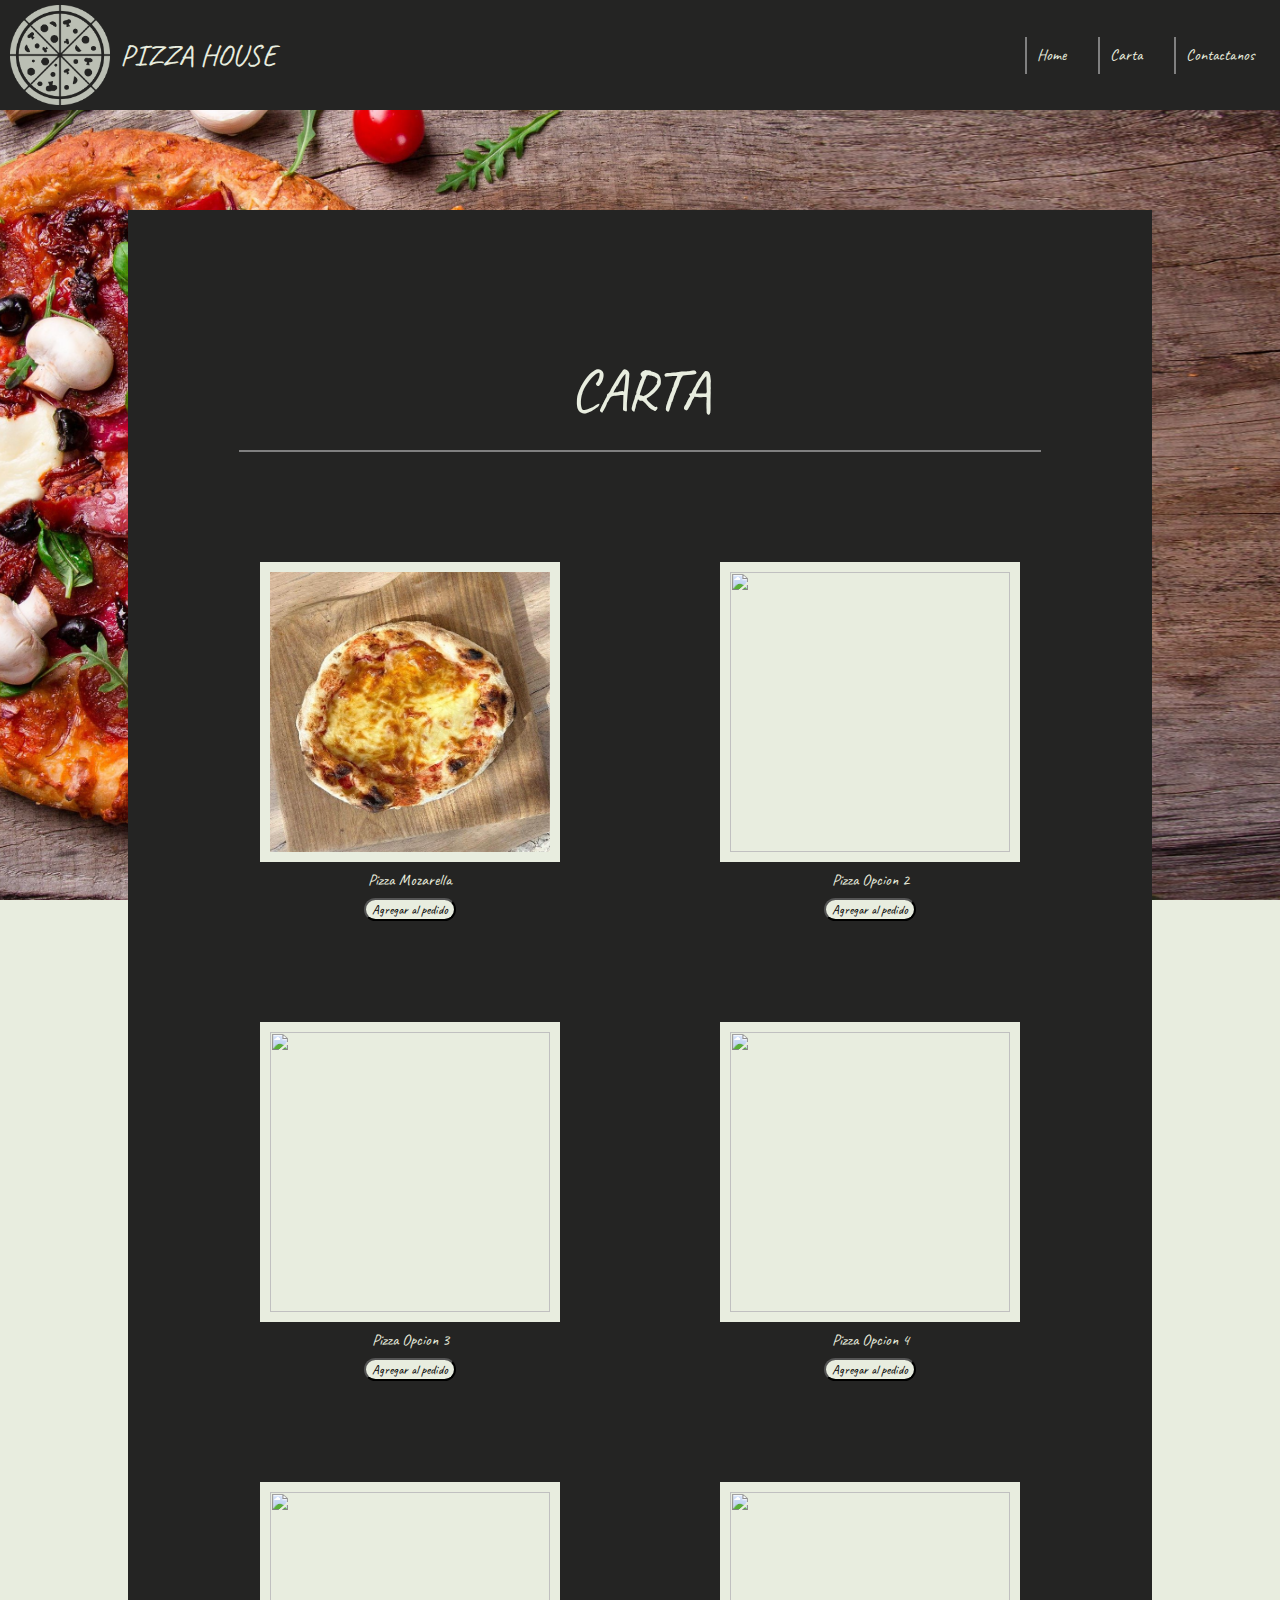
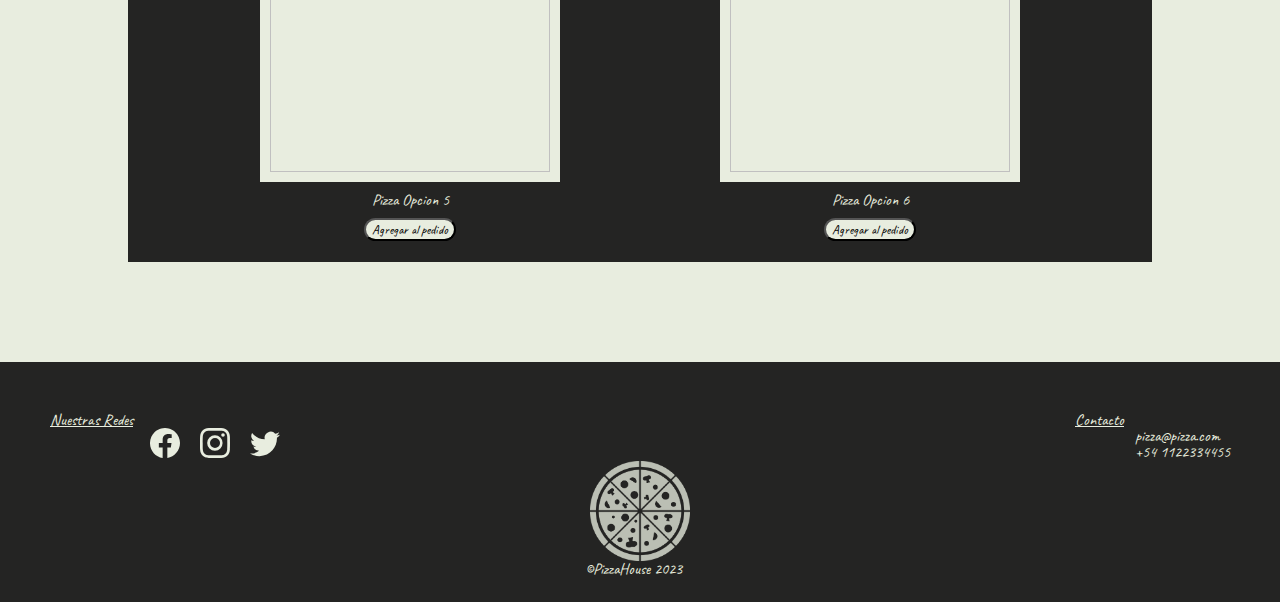
==== pages/productos.html @ 60effff0 "Creando Proyecto Pizzeria" ====
<!DOCTYPE html>
<html lang="en">
<head>
    <meta charset="UTF-8">
    <meta name="viewport" content="width=device-width, initial-scale=1.0">
    <title>Carta</title>
    <!-- css interno -->
    <link rel="shortcut icon" href="../assets/imagenes/iconopizza.png" type="image/x-icon">
    <link rel="stylesheet" href="../assets/css/reset.css">
    <link rel="stylesheet" href="../assets/css/body.css">
    <link rel="stylesheet" href="../assets/css/encabezado.css">
    <link rel="stylesheet" href="../assets/css/pie-pagina.css">
    <link rel="stylesheet" href="../assets/css/productos.css">
     <!-- css google fonts -->
    <link rel="preconnect" href="https://fonts.googleapis.com">
    <link rel="preconnect" href="https://fonts.gstatic.com" crossorigin>
    <link href="https://fonts.googleapis.com/css2?family=Caveat:wght@700&display=swap" rel="stylesheet">
</head>
<body>
    <header class="encabezado__Principal">
        <div class="container">
            <div class="encabezado__logo">
                <img src="../assets/imagenes/LogoPizzeriaB.png" alt="LogoPizzeria" class="encabezado__logo--icono">
                <h1 class="encabezado__logo--h1"><a href="index.html">PIZZA HOUSE</a></h1>
            </div>
            <nav class="navegacion">
                <ul class="encabezado__lista">
                    <li class="encabezado__lista-li"><a href="../index.html" class="encabezado__lista-link"><hr>Home</a></li>
                    <li ><a href="productos.html" class="encabezado__lista-link"><hr>Carta</a></li>
                    <li ><a href="contacto.html" class="encabezado__lista-link"><hr>Contactanos</a></li>
                </ul>
            </nav>
    </header>
    <main>
        <section class="carta__seccion1">
            <h1 class="carta__titulo"> CARTA <hr></h1>
            <div class="carta__seccion-interior"> 
                <div class="carta__seccion-productos"><img src="../assets/imagenes/PizzaQueso.jpeg" alt=""><p>Pizza Mozarella</p> <button>Agregar al pedido</button></div>
                <div class="carta__seccion-productos"><img src="../assets/imagenes/PizzaOpc2.jpeg" alt=""><p>Pizza Opcion 2</p> <button>Agregar al pedido</button></div>
                <div class="carta__seccion-productos"><img src="../assets/imagenes/PizzaOpc3.jpeg" alt=""><p>Pizza Opcion 3</p> <button>Agregar al pedido</button></div>
                <div class="carta__seccion-productos"><img src="../assets/imagenes/PizzaOpc4.jpeg" alt=""><p>Pizza Opcion 4</p> <button>Agregar al pedido</button></div>
                <div class="carta__seccion-productos"><img src="../assets/imagenes/PizzaOpc5.jpeg" alt=""><p>Pizza Opcion 5</p> <button>Agregar al pedido</button></div>
                <div class="carta__seccion-productos"><img src="../assets/imagenes/PizzaOpc6.jpeg" alt=""><p>Pizza Opcion 6</p> <button>Agregar al pedido</button></div>
                
            </div>
        </section>
    </main>
    <footer class="pie-pagina">
        <section class="pie-pagina--redes">
            <div>
            <h2 class="pie-pagina-titulo">Nuestras Redes</h2>
            <ul class="pie-pagina-lista">
                <li class="pie-pagina-lista--item">
                    <a href="#" class="pie-pagina-link">
                        <svg xmlns="http://www.w3.org/2000/svg" width="30" height="30" fill="currentColor" class="bi bi-facebook" viewBox="0 0 16 16">
                            <path d="M16 8.049c0-4.446-3.582-8.05-8-8.05C3.58 0-.002 3.603-.002 8.05c0 4.017 2.926 7.347 6.75 7.951v-5.625h-2.03V8.05H6.75V6.275c0-2.017 1.195-3.131 3.022-3.131.876 0 1.791.157 1.791.157v1.98h-1.009c-.993 0-1.303.621-1.303 1.258v1.51h2.218l-.354 2.326H9.25V16c3.824-.604 6.75-3.934 6.75-7.951z"/>
                          </svg>
                    </a>
                </li>
                <li class="pie-pagina-lista--item">
                    <a href="#" class="pie-pagina-link">
                        <svg xmlns="http://www.w3.org/2000/svg" width="30" height="30" fill="currentColor" class="bi bi-instagram" viewBox="0 0 16 16">
                            <path d="M8 0C5.829 0 5.556.01 4.703.048 3.85.088 3.269.222 2.76.42a3.917 3.917 0 0 0-1.417.923A3.927 3.927 0 0 0 .42 2.76C.222 3.268.087 3.85.048 4.7.01 5.555 0 5.827 0 8.001c0 2.172.01 2.444.048 3.297.04.852.174 1.433.372 1.942.205.526.478.972.923 1.417.444.445.89.719 1.416.923.51.198 1.09.333 1.942.372C5.555 15.99 5.827 16 8 16s2.444-.01 3.298-.048c.851-.04 1.434-.174 1.943-.372a3.916 3.916 0 0 0 1.416-.923c.445-.445.718-.891.923-1.417.197-.509.332-1.09.372-1.942C15.99 10.445 16 10.173 16 8s-.01-2.445-.048-3.299c-.04-.851-.175-1.433-.372-1.941a3.926 3.926 0 0 0-.923-1.417A3.911 3.911 0 0 0 13.24.42c-.51-.198-1.092-.333-1.943-.372C10.443.01 10.172 0 7.998 0h.003zm-.717 1.442h.718c2.136 0 2.389.007 3.232.046.78.035 1.204.166 1.486.275.373.145.64.319.92.599.28.28.453.546.598.92.11.281.24.705.275 1.485.039.843.047 1.096.047 3.231s-.008 2.389-.047 3.232c-.035.78-.166 1.203-.275 1.485a2.47 2.47 0 0 1-.599.919c-.28.28-.546.453-.92.598-.28.11-.704.24-1.485.276-.843.038-1.096.047-3.232.047s-2.39-.009-3.233-.047c-.78-.036-1.203-.166-1.485-.276a2.478 2.478 0 0 1-.92-.598 2.48 2.48 0 0 1-.6-.92c-.109-.281-.24-.705-.275-1.485-.038-.843-.046-1.096-.046-3.233 0-2.136.008-2.388.046-3.231.036-.78.166-1.204.276-1.486.145-.373.319-.64.599-.92.28-.28.546-.453.92-.598.282-.11.705-.24 1.485-.276.738-.034 1.024-.044 2.515-.045v.002zm4.988 1.328a.96.96 0 1 0 0 1.92.96.96 0 0 0 0-1.92zm-4.27 1.122a4.109 4.109 0 1 0 0 8.217 4.109 4.109 0 0 0 0-8.217zm0 1.441a2.667 2.667 0 1 1 0 5.334 2.667 2.667 0 0 1 0-5.334z"/>
                        </svg>
                    </a>
                </li>
                <li class="pie-pagina-lista--item">
                    <a href="#" class="pie-pagina-link">
                        <svg xmlns="http://www.w3.org/2000/svg" width="30" height="30" fill="currentColor" class="bi bi-twitter" viewBox="0 0 16 16">
                            <path d="M5.026 15c6.038 0 9.341-5.003 9.341-9.334 0-.14 0-.282-.006-.422A6.685 6.685 0 0 0 16 3.542a6.658 6.658 0 0 1-1.889.518 3.301 3.301 0 0 0 1.447-1.817 6.533 6.533 0 0 1-2.087.793A3.286 3.286 0 0 0 7.875 6.03a9.325 9.325 0 0 1-6.767-3.429 3.289 3.289 0 0 0 1.018 4.382A3.323 3.323 0 0 1 .64 6.575v.045a3.288 3.288 0 0 0 2.632 3.218 3.203 3.203 0 0 1-.865.115 3.23 3.23 0 0 1-.614-.057 3.283 3.283 0 0 0 3.067 2.277A6.588 6.588 0 0 1 .78 13.58a6.32 6.32 0 0 1-.78-.045A9.344 9.344 0 0 0 5.026 15z"/>
                        </svg>
                    </a>
                </li>
            </ul>   
            </div>
            <div>
            <h2 class="pie-pagina-titulo">Contacto</h2>
            <p class="pie-pagina-contacto">pizza@pizza.com</p>
            <p class="pie-pagina-contacto">+54 1122334455</p>
            </div>
        </section>
        <section class="pie-pagina--copy">
            <img src="../assets/imagenes/LogoPizzeriaB.png" alt="logo footer" class="pie__logo--icono">
            <p class="pie__logo--p">&copyPizzaHouse 2023 </p>
        </section>
    </footer>
    
</body>
</html>
---- assets/css/body.css ----
/* CSS GENERAL */
body{
    font-family: 'Caveat', cursive;
    background-color: #e8eddf;
}

a{
    text-decoration: none;
    color: #e8eddf;
}

hr{
    border: 1px solid;
    width: 800px;
}
/* MAIN HOME */
/* primer banner */
.banner{
    position: relative;
}
.banner__imagen{
    background: url(../imagenes/PizzaBanner.jpg) no-repeat center / cover fixed;
    height: 50vw;
    width: 100%;
    display: flex;
    justify-content: end;
    align-items: center;
}
.banner__imagen--h1{
    color: #e8eddf;
    font-size: 100px;
    padding-right: 150px;
    width: 40%;
    text-align: center;

} 
/* seccion sobre nosotros */

.sobre__nosotros-texto1{
    background-color: #242423;
    color: #242423;
    height: 12px;
}
.sobre__nosotros-texto2{
    font-size: 25px;
    width: 10%;
    margin: auto;
    text-align: center;
    background-color: #242423;
    color: #e8eddf ;
    padding: 0px 55px 10px;
}
.sobre__nosotros--interior{
    display: flex;
    justify-content: space-between;
    padding: 50px 20px 100px 40px;
}
.sobre__nosotros--interior-texto{
    display: flex;
    align-items: center;
    flex-direction: column;
    width: 700px;
    margin-right: 100px;
    margin-top: 100px;
}
.sobre__nosotros--titulo{
    font-size: 80px;
    /* margin-top: 15%; */
    margin-bottom: 6%;
    width: 50%;
}
.sobre__nosotros--texto{
    font-size: 30px;
    width: 100%;
}
.sobre__nosotros--imagen{
    width: 50%;
    height: 50%;
    margin-left: 100px;
}
.sobre__nosotros{
    display: flex;
    justify-content: center;
    flex-direction: column;
    align-items: center;
}

.sobre__nosotros--boton{
    text-decoration: none;
    font-size: 20px;
    color: #242423;
    background-color: #e8eddf;
    border: 3px solid #242423;
    padding: 15px 15px;
    border-radius: 15px;
    transition: 0.6s all;
    cursor: pointer;
}

.sobre__nosotros--boton:hover {
    color: #e8eddf;
    background-color: #242423;
    border-color: #242423;
}


/* Slider */

.slider{
    padding-top: 20px;
    width: 95vw;
    height: 300px;
    margin: auto;
    overflow: hidden;
}

.slider .slider-contenedor{
    display: flex;
    align-items: center;
    animation: scroll 20s linear infinite;
    -webkit-animation: scroll 20s linear infinite ;
    width: calc(400px * 12);

}

.slider .slide{
    width: 400px;
    margin: 10px 10px 10px 10px;
}

.slider .slide img{
    width: 100%;
    height: 300px;
}


@keyframes scroll {
    0%{
        -webkit-transform: translateX(0) ;
        transform:  translateX(0);
    }
    100%{
        -webkit-transform: translateX(calc(-400px *4));
        transform: translateX(calc(-400px *4));
    }
}
/* FIN MAIN HOME */
---- assets/css/encabezado.css ----
.encabezado__Principal .container{
    display: flex;
    align-items: center;
    justify-content: space-between;
    background-color: #242423  ;
    /* padding: 0px 5px 0px 0px; */
    width: 100%;
    height: 110px;
}

.encabezado__logo{
    display: flex;
    align-items: center;
    color: #e8eddf;

}
.encabezado__logo--icono{
    width: 100px;
    height: 100px;
    padding:0px 10px 0px 10px
}

.encabezado__logo--h1{
    font-size: 30px;
}
.encabezado__lista{
    display: flex;
    /* justify-content: space-around; no tiene espacio en el cual separarlos como en la etiqueta padre */
    /* padding-right: 15px; ya */
}

.encabezado__lista-link{
    display: flex;
    margin: 6px;
    padding-right: 20px;
    text-decoration: none;
    color: rgb(232, 237, 223);
    align-items: center;
}

.encabezado__lista-link hr{
    height: 35px;
    width: 0px;
    border: 0.01px solid;
    margin-right: 10px;
}
---- assets/css/pie-pagina.css ----
.pie-pagina{
    background-color: #242423  ;
    color:#e8eddf;
    flex-direction: column;
    align-items: center;
    /* padding-top: 40px; */
    /* position: fixed; */
    left: 0;
    bottom: 0;
    width: 100%;
    height: 240px;
}
.pie-pagina--redes{
    padding: 50px 50px 0px 50px;
    display: flex;
    justify-content: space-between;
    text-decoration: none;
}
.pie-pagina-link{
    text-decoration: none;
    color: #e8eddf;
    margin:10px;
}
.pie-pagina-lista{
    display: flex;
    padding-left: 90px;
}
.pie-pagina-contacto{
    padding-left: 60px;
}
.pie-pagina--copy{
    padding-top: 0px;
    display: flex;
    flex-direction: column;
    align-items: center;
}
.pie__logo--icono{
    width: 100px;
    height: 100px;
}
.pie__logo--p{
    width:110px;
}

.pie-pagina-titulo{
    text-decoration: underline;
}
---- assets/css/productos.css ----
.carta__seccion1{
    background: url(../imagenes/PizzaBanner.jpg) no-repeat center / cover fixed;
    display: flex;
    flex-direction: column;
    align-items: center;
    justify-content: center;
    margin: auto;
    height: auto;
    padding: 100px;
    
}

.carta__titulo{
    color: #e8eddf;
    font-size: 60px;
    position: static;
    background-color: #242423;
    width: 80vw;
    text-align: center;
    padding-top: 150px;
}

.carta__seccion-interior{
    display: flex;
    flex-wrap: wrap;
    justify-content: center;
    background-color: #242423 ;
    width: 80vw;
    height: auto;
}
.carta__seccion-interior hr{
    border-color: #e8eddf;
    margin-bottom:40px;
}

.carta__seccion-productos{
    margin: 80px;
    background-color: #e8eddf ;
    width: 300px;
    height: 300px ;
    display: flex;
    flex-direction: column;
    align-items: center;
}

.carta__seccion-productos img{
    width: 280px;
    height: 280px;
    margin: 10px;
    
}

.carta__seccion-productos p{
    margin: 10px;
    color: #e8eddf;
}

.carta__seccion-productos button{
    text-decoration: none;
    background-color: #e8eddf;
    border-radius: 15px;
    font-family: 'Caveat', cursive;
}
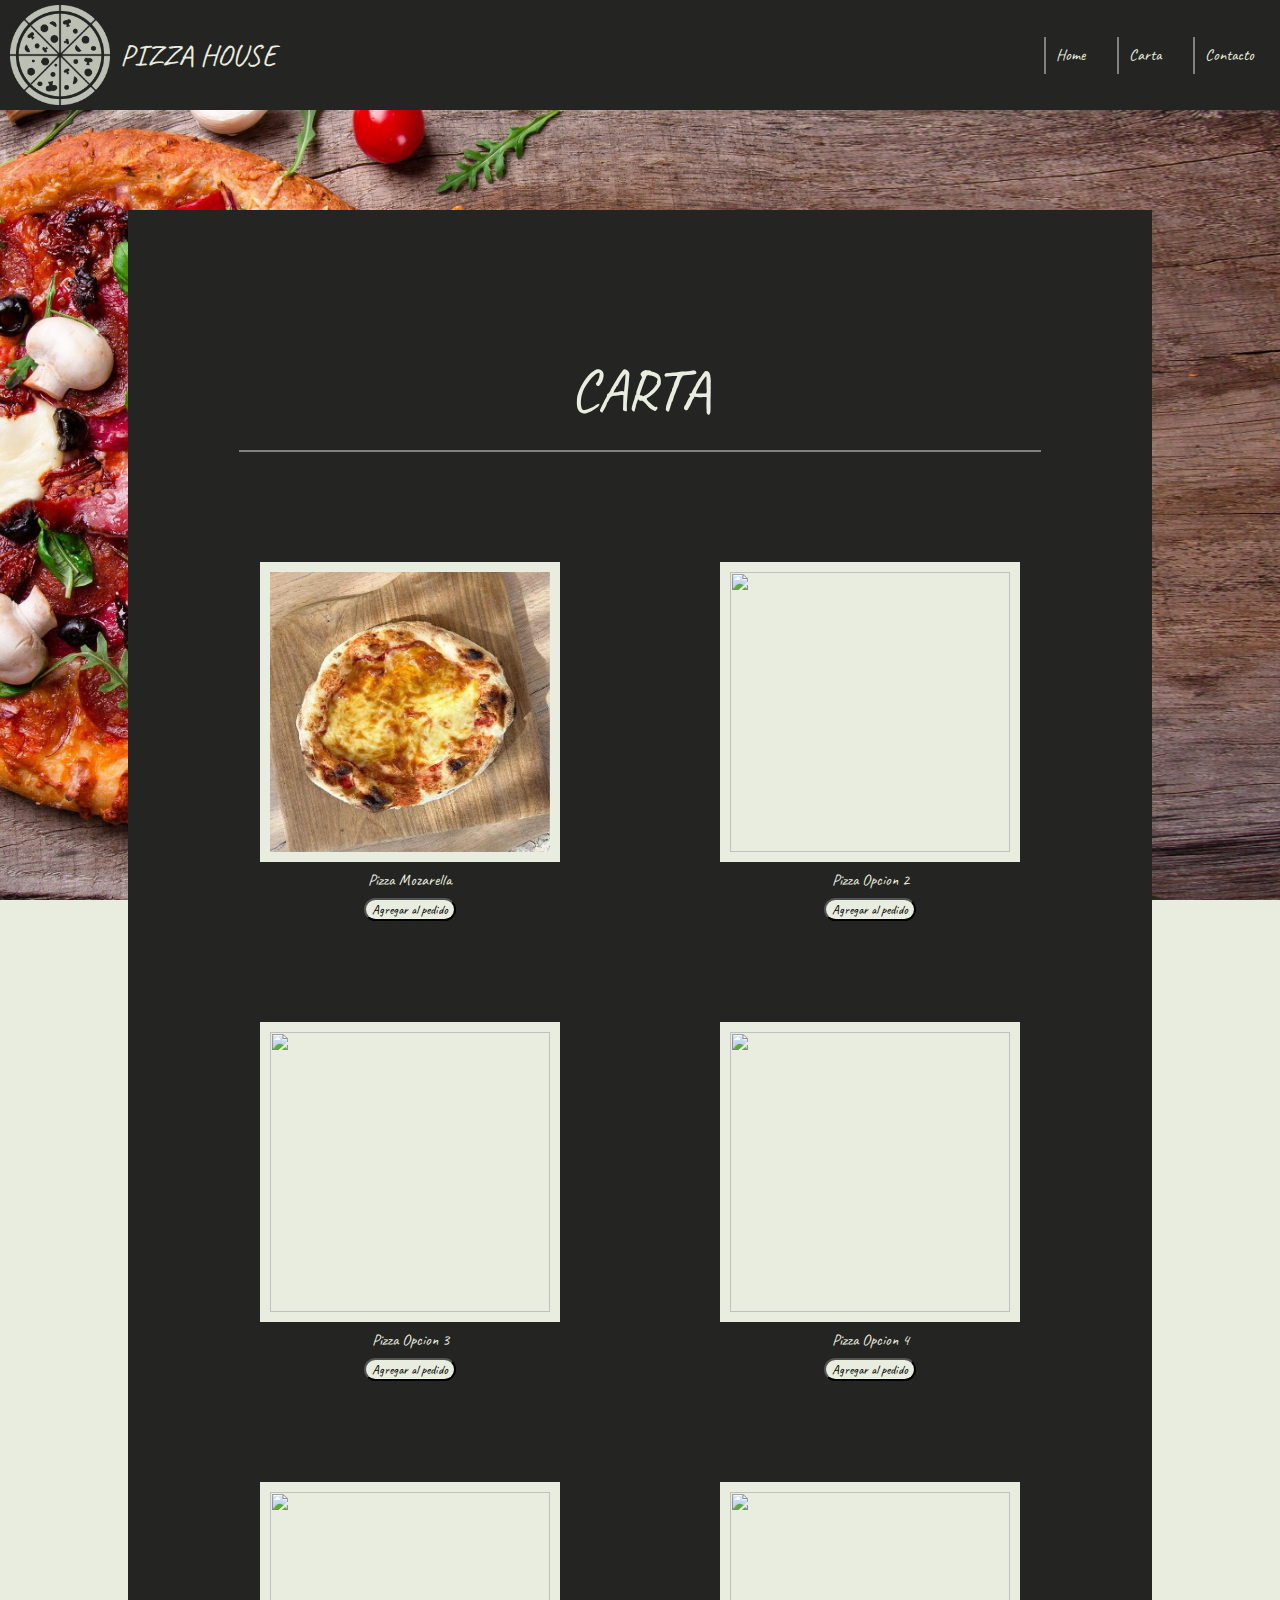
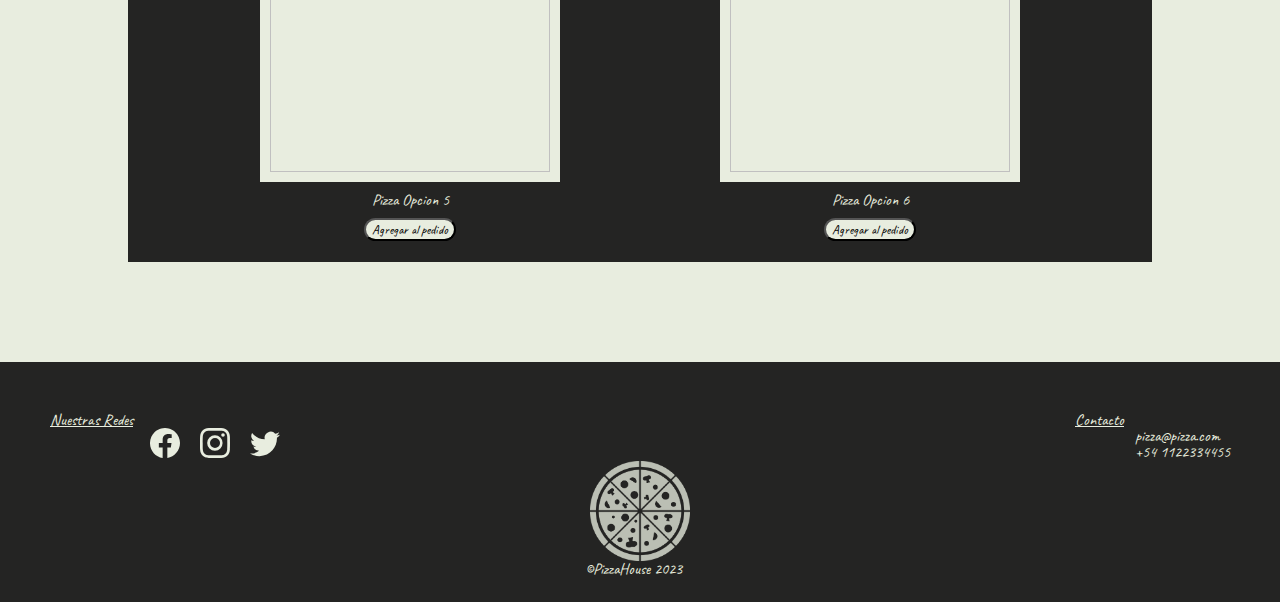
==== commit 39fc71b1: "Update productos.html" ====
--- a/pages/productos.html
+++ b/pages/productos.html
@@ -27,7 +27,7 @@
                 <ul class="encabezado__lista">
                     <li class="encabezado__lista-li"><a href="../index.html" class="encabezado__lista-link"><hr>Home</a></li>
                     <li ><a href="productos.html" class="encabezado__lista-link"><hr>Carta</a></li>
-                    <li ><a href="contacto.html" class="encabezado__lista-link"><hr>Contactanos</a></li>
+                    <li ><a href="contacto.html" class="encabezado__lista-link"><hr>Contacto</a></li>
                 </ul>
             </nav>
     </header>
@@ -86,4 +86,4 @@
     </footer>
     
 </body>
-</html>+</html>
